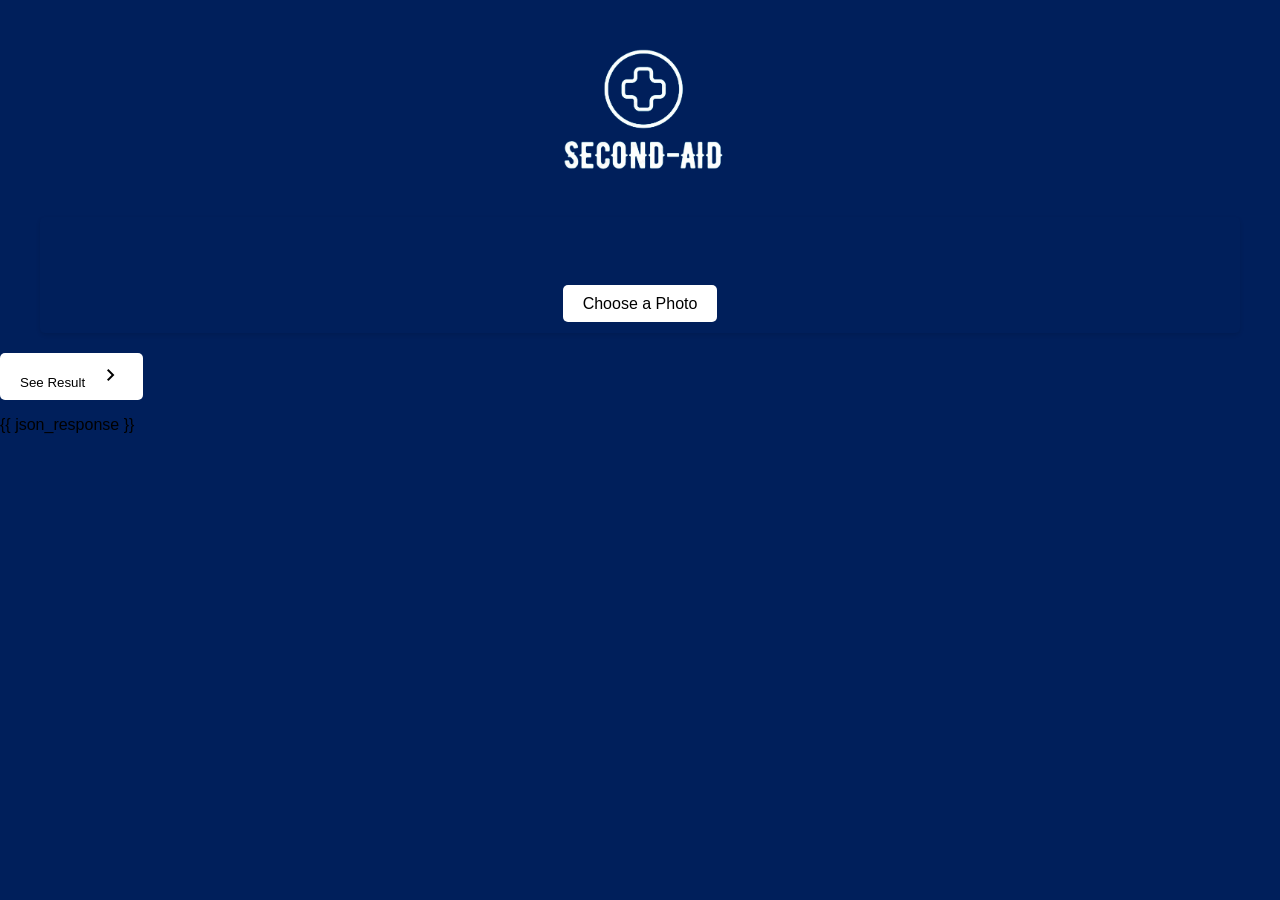
==== templates/detect.html @ 4312d120 "Add files via upload" ====
<!DOCTYPE html>
<html lang="en">

<head>
  <meta charset="UTF-8">
  <link rel="shortcut icon" href="../static/images/logo.png" type="image/x-icon">
  <meta name="viewport" content="width=device-width, initial-scale=1.0">
  <title>Second-Aid | Predection</title>
  <link rel="stylesheet"
    href="https://fonts.googleapis.com/css2?family=Material+Symbols+Outlined:opsz,wght,FILL,GRAD@48,400,0,0" />
  <link rel="stylesheet" href="https://cdnjs.cloudflare.com/ajax/libs/font-awesome/6.4.0/css/all.min.css">

  <!-- Add your custom styles here -->
  <style>
    /* Global Styles */
    body {
      font-family: Arial, sans-serif;
      margin: 0;
      padding: 0;
      /* background-color: #BEE3F8; */
      background-color: #001f5b;
    }

    .center {
      text-align: center;
      margin: 20px;
    }

    /* Header Styles */
    .center a img {
      max-width: 200px;
    }

    /* Container Styles */
    .container {
      background-color: transparent;
      border-radius: 5px;
      box-shadow: 0 2px 4px rgba(0, 0, 0, 0.1);
      padding: 20px;
      margin: 20px;
    }

    .image-container {
      text-align: center;
      margin-top: 20px;
    }

    .image-container img {
      max-width: 100%;
      height: auto;
    }

    /* Form Styles */
    form {
      text-align: center;
      margin-top: 20px;
    }

    #upload {
      display: none;
    }

    label[for="upload"] {
      background-color: #fff;
      color: #000;
      padding: 10px 20px;
      border-radius: 5px;
      cursor: pointer;
    }

    /* Spinner Styles */
    .spinner {
      text-align: center;
      margin-top: 20px;
    }

    .spinner p {
      font-weight: bold;
    }

    /* Button Styles */
    .resultButton {
      background-color: #fff;
      color: #000;
      padding: 10px 20px;
      border: none;
      border-radius: 5px;
      cursor: pointer;
    }

    .resultButton span {
      margin-left: 10px;
    }

    /* Result Styles */
    #result-container {
      text-align: center;
      margin-top: 20px;
      font-weight: bold;
    }

    /* Error Styles */
    #error-container {
      text-align: center;
      margin-top: 20px;
      color: #ff0000;
    }
  </style>

  <!-- Flowbite Link -->
  <link href="https://cdnjs.cloudflare.com/ajax/libs/flowbite/1.8.1/flowbite.min.css" rel="stylesheet" />

</head>

<body>
  <div class="center">
    <a href="/">
      <img src="/static/images/logo.png" class="img">
    </a>
    <div class="container">
      <figure class="image-container">
        <img id="chosen-image" src="">
      </figure>
      <form id="uploadForm" enctype="multipart/form-data">
        <input type="file" name="file" id="upload" accept="image/*">
        <label for="upload">Choose a Photo</label>
      </form>
    </div>

    <div role="status" id="loading-spinner" class="spinner">
      <svg aria-hidden="true" class="w-8 h-8 mr-2 text-gray-200 animate-spin dark:text-gray-600 fill-blue-600"
        viewBox="0 0 100 101" fill="none" xmlns="http://www.w3.org/2000/svg">
        <path
          d="M100 50.5908C100 78.2051 77.6142 100.591 50 100.591C22.3858 100.591 0 78.2051 0 50.5908C0 22.9766 22.3858 0.59082 50 0.59082C77.6142 0.59082 100 22.9766 100 50.5908ZM9.08144 50.5908C9.08144 73.1895 27.4013 91.5094 50 91.5094C72.5987 91.5094 90.9186 73.1895 90.9186 50.5908C90.9186 27.9921 72.5987 9.67226 50 9.67226C27.4013 9.67226 9.08144 27.9921 9.08144 50.5908Z"
          fill="currentColor" />
        <path
          d="M93.9676 39.0409C96.393 38.4038 97.8624 35.9116 97.0079 33.5539C95.2932 28.8227 92.871 24.3692 89.8167 20.348C85.8452 15.1192 80.8826 10.7238 75.2124 7.41289C69.5422 4.10194 63.2754 1.94025 56.7698 1.05124C51.7666 0.367541 46.6976 0.446843 41.7345 1.27873C39.2613 1.69328 37.813 4.19778 38.4501 6.62326C39.0873 9.04874 41.5694 10.4717 44.0505 10.1071C47.8511 9.54855 51.7191 9.52689 55.5402 10.0491C60.8642 10.7766 65.9928 12.5457 70.6331 15.2552C75.2735 17.9648 79.3347 21.5619 82.5849 25.841C84.9175 28.9121 86.7997 32.2913 88.1811 35.8758C89.083 38.2158 91.5421 39.6781 93.9676 39.0409Z"
          fill="currentFill" />
      </svg>
      <p>Processing....</p>
    </div>

    <!-- Add a container for the result -->
    <div id="result-container"></div>

    <!-- Add a container for the error message -->
    <div id="error-container"></div>
  </div>
  <button id="results" onclick="detectFunction()" class="resultButton">See Result
    <span class="material-symbols-outlined">
      chevron_right
    </span>
  </button>

  <div>
    <p>{{ json_response }}</p>
  </div>

  <script src="/static/js/detect.js"></script>
  <script>
    window.embeddedChatbotConfig = {
    chatbotId: "5TjrjRHlkOQAKbrxxremK",
    domain: "www.chatbase.co"
    }
  </script>
  <script
    src="https://www.chatbase.co/embed.min.js"
    chatbotId="5TjrjRHlkOQAKbrxxremK"
    domain="www.chatbase.co"
    defer>
  </script>
  <script src="https://cdnjs.cloudflare.com/ajax/libs/flowbite/1.8.1/flowbite.min.js"></script>

</body>

</html>
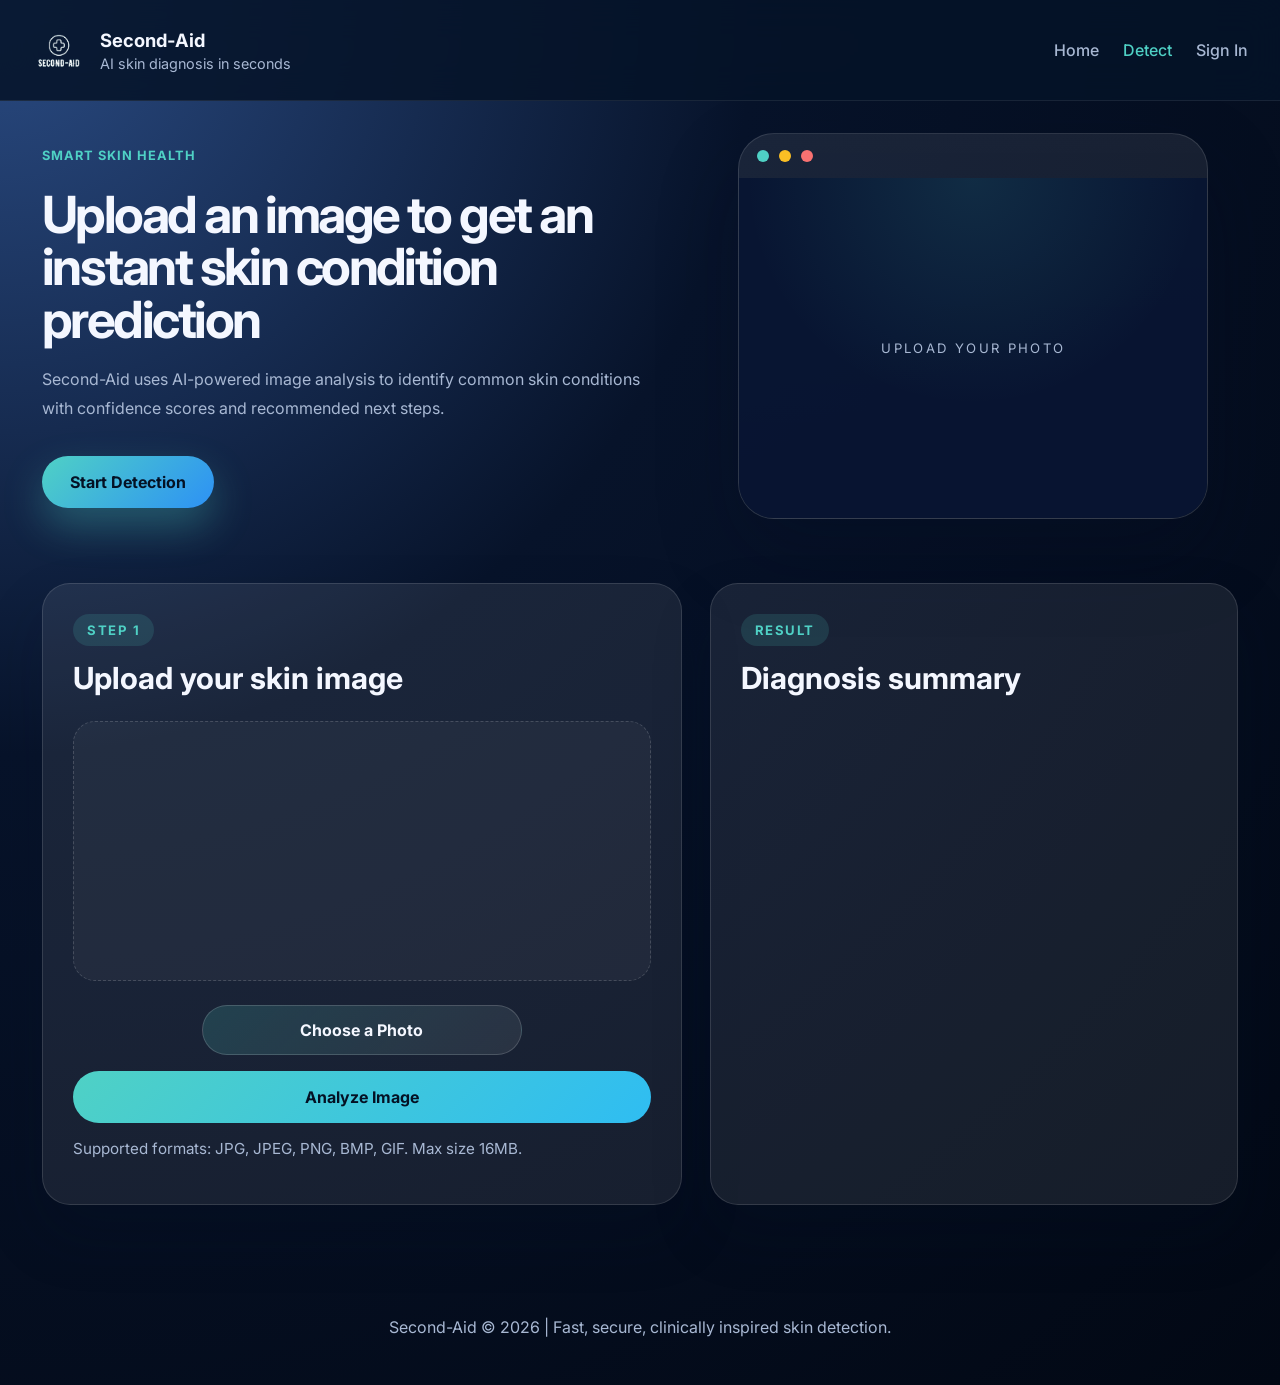
==== commit 38e10c8c: "initial commit" ====
--- a/templates/detect.html
+++ b/templates/detect.html
@@ -3,174 +3,262 @@
 
 <head>
   <meta charset="UTF-8">
-  <link rel="shortcut icon" href="../static/images/logo.png" type="image/x-icon">
+  <link rel="shortcut icon" href="/static/images/logo.png" type="image/x-icon">
   <meta name="viewport" content="width=device-width, initial-scale=1.0">
-  <title>Second-Aid | Predection</title>
-  <link rel="stylesheet"
-    href="https://fonts.googleapis.com/css2?family=Material+Symbols+Outlined:opsz,wght,FILL,GRAD@48,400,0,0" />
-  <link rel="stylesheet" href="https://cdnjs.cloudflare.com/ajax/libs/font-awesome/6.4.0/css/all.min.css">
-
-  <!-- Add your custom styles here -->
-  <style>
-    /* Global Styles */
-    body {
-      font-family: Arial, sans-serif;
-      margin: 0;
-      padding: 0;
-      /* background-color: #BEE3F8; */
-      background-color: #001f5b;
+  <title>Second-Aid | Skin Detection</title>
+  <link rel="preconnect" href="https://fonts.googleapis.com">
+  <link rel="preconnect" href="https://fonts.gstatic.com" crossorigin>
+  <link href="https://fonts.googleapis.com/css2?family=Inter:wght@400;500;600;700&display=swap" rel="stylesheet">
+  <link rel="stylesheet" href="/static/css/detect.css?v=2">
+</head>
+
+<body>
+  <header class="site-header">
+    <div class="brand">
+      <a href="/">
+        <img src="/static/images/logo.png" alt="Second-Aid logo" class="brand-logo">
+      </a>
+      <div>
+        <span class="brand-name">Second-Aid</span>
+        <p class="brand-tag">AI skin diagnosis in seconds</p>
+      </div>
+    </div>
+    <nav class="site-nav">
+      <a href="/">Home</a>
+      <a href="/detect" class="active">Detect</a>
+      <a href="/signin">Sign In</a>
+    </nav>
+  </header>
+
+  <main class="page-shell">
+    <section class="hero-panel">
+      <div class="hero-copy">
+        <span class="eyebrow">Smart Skin Health</span>
+        <h1>Upload an image to get an instant skin condition prediction</h1>
+        <p>Second-Aid uses AI-powered image analysis to identify common skin conditions with confidence scores and recommended next steps.</p>
+        <a href="#scanner" class="primary-btn">Start Detection</a>
+      </div>
+      <div class="hero-visual">
+        <div class="visual-card">
+          <div class="visual-card-top">
+            <span class="dot dot--green"></span>
+            <span class="dot dot--yellow"></span>
+            <span class="dot dot--red"></span>
+          </div>
+          <div class="visual-image-wrap">
+            <img id="chosen-image" src="" alt="Selected skin upload preview">
+            <div id="hero-placeholder" class="visual-image-placeholder">Upload your photo</div>
+          </div>
+        </div>
+      </div>
+    </section>
+
+    <section id="scanner" class="scanner-section">
+      <div class="scanner-grid">
+        <div class="upload-card">
+          <div class="card-header">
+            <span class="section-label">Step 1</span>
+            <h2>Upload your skin image</h2>
+          </div>
+          <div class="upload-body">
+            <div class="upload-preview">
+              <img id="chosen-image-preview" src="" alt="Selected image preview">
+              <div id="preview-caption" class="preview-caption">Selected image preview</div>
+            </div>
+            <form id="uploadForm" enctype="multipart/form-data" class="upload-form">
+              <input type="file" name="file" id="upload" accept="image/*">
+              <label for="upload" class="upload-button">Choose a Photo</label>
+            </form>
+          </div>
+          <button id="results" type="button" onclick="detectFunction()" class="submit-button">Analyze Image</button>
+          <p class="small-note">Supported formats: JPG, JPEG, PNG, BMP, GIF. Max size 16MB.</p>
+        </div>
+
+        <div class="result-card">
+          <div class="card-header">
+            <span class="section-label">Result</span>
+            <h2>Diagnosis summary</h2>
+          </div>
+          <div id="loading-spinner" class="loading-panel" role="status">
+            <div class="spinner"></div>
+            <p>Analyzing image…</p>
+          </div>
+          <div id="result-container" class="result-panel"></div>
+          <div id="error-container" class="error-panel"></div>
+        </div>
+      </div>
+    </section>
+  </main>
+
+  <footer class="page-footer">
+    <p>Second-Aid © 2026 | Fast, secure, clinically inspired skin detection.</p>
+  </footer>
+
+  <script>
+const uploadButton = document.getElementById('upload');
+const chosenImagePreview = document.getElementById('chosen-image-preview');
+const heroImage = document.getElementById('chosen-image');
+const heroPlaceholder = document.getElementById('hero-placeholder');
+const previewCaption = document.getElementById('preview-caption');
+const resultContainer = document.getElementById('result-container');
+const errorContainer = document.getElementById('error-container');
+const loadingPanel = document.getElementById('loading-spinner');
+
+console.log('Script loaded. Elements:', {
+  uploadButton: !!uploadButton,
+  chosenImagePreview: !!chosenImagePreview,
+  heroImage: !!heroImage,
+  heroPlaceholder: !!heroPlaceholder,
+  previewCaption: !!previewCaption,
+  resultContainer: !!resultContainer,
+  errorContainer: !!errorContainer,
+  loadingPanel: !!loadingPanel
+});
+
+function resetPanels() {
+  if (resultContainer) {
+    resultContainer.innerHTML = '';
+    resultContainer.classList.remove('active');
+  }
+  if (errorContainer) {
+    errorContainer.innerHTML = '';
+    errorContainer.classList.remove('active');
+  }
+  if (loadingPanel) {
+    loadingPanel.classList.remove('active');
+  }
+}
+
+function resetPreview() {
+  if (heroImage) heroImage.style.display = 'none';
+  if (chosenImagePreview) chosenImagePreview.style.display = 'none';
+  if (heroPlaceholder) heroPlaceholder.style.display = 'flex';
+  if (previewCaption) previewCaption.style.display = 'none';
+}
+
+document.addEventListener('DOMContentLoaded', () => {
+  console.log('DOM Content Loaded');
+  resetPreview();
+  resetPanels();
+});
+
+if (uploadButton) {
+  uploadButton.addEventListener('change', () => {
+    const file = uploadButton.files[0];
+    if (!file) {
+      resetPreview();
+      return;
     }
 
-    .center {
-      text-align: center;
-      margin: 20px;
+    const reader = new FileReader();
+    reader.readAsDataURL(file);
+    reader.onload = () => {
+      if (chosenImagePreview) chosenImagePreview.src = reader.result;
+      if (heroImage) heroImage.src = reader.result;
+      if (chosenImagePreview) chosenImagePreview.style.display = 'block';
+      if (heroImage) heroImage.style.display = 'block';
+      if (heroPlaceholder) heroPlaceholder.style.display = 'none';
+      if (previewCaption) previewCaption.style.display = 'block';
+    };
+  });
+}
+
+function showLoadingSpinner() {
+  if (loadingPanel) loadingPanel.classList.add('active');
+}
+
+function hideLoadingSpinner() {
+  if (loadingPanel) loadingPanel.classList.remove('active');
+}
+
+function displayResponse(response) {
+  resetPanels();
+  if (!resultContainer) return;
+  resultContainer.classList.add('active');
+
+  const diseaseBlock = document.createElement('div');
+  diseaseBlock.className = 'result-item';
+  diseaseBlock.innerHTML = `<strong>Disease</strong><span>${response.disease}</span>`;
+
+  const accuracyBlock = document.createElement('div');
+  accuracyBlock.className = 'result-item';
+  accuracyBlock.innerHTML = `<strong>Confidence</strong><span>${response.accuracy}%</span>`;
+
+  const medicineBlock = document.createElement('div');
+  medicineBlock.className = 'result-item';
+  medicineBlock.innerHTML = `<strong>Recommended action</strong><span>${response.medicine}</span>`;
+
+  const detectedBlock = document.createElement('div');
+  detectedBlock.className = 'result-item';
+  detectedBlock.innerHTML = `<strong>Detected</strong><span>${response.detected ? 'Yes' : 'No'}</span>`;
+
+  resultContainer.appendChild(diseaseBlock);
+  resultContainer.appendChild(accuracyBlock);
+  resultContainer.appendChild(medicineBlock);
+  resultContainer.appendChild(detectedBlock);
+}
+
+function displayError(message) {
+  resetPanels();
+  if (!errorContainer) return;
+  errorContainer.classList.add('active');
+  errorContainer.textContent = message;
+}
+
+function detectFunction() {
+  const fileInput = document.getElementById('upload');
+  if (!fileInput || !fileInput.files || fileInput.files.length === 0) {
+    displayError('Please choose an image before clicking Analyze Image.');
+    return;
+  }
+
+  console.log('Starting detection with file:', fileInput.files[0].name, 'Size:', fileInput.files[0].size);
+  resetPanels();
+  showLoadingSpinner();
+
+  const formData = new FormData();
+  formData.append('file', fileInput.files[0]);
+
+  const xhr = new XMLHttpRequest();
+  xhr.open('POST', '/detect', true);
+  
+  xhr.timeout = 60000;
+  
+  xhr.onload = function () {
+    console.log('Response received. Status:', xhr.status);
+    hideLoadingSpinner();
+    if (xhr.status === 200) {
+      const response = JSON.parse(xhr.responseText);
+      console.log('Parsed response:', response);
+      displayResponse(response);
+    } else {
+      console.error('Error response:', xhr.responseText);
+      let response = {};
+      try {
+        response = JSON.parse(xhr.responseText);
+      } catch (err) {
+        response.message = 'Unable to analyze the image. Please try again.';
+      }
+      displayError(response.message ? 'Error: ' + response.message : 'Unable to analyze the image.');
     }
-
-    /* Header Styles */
-    .center a img {
-      max-width: 200px;
-    }
-
-    /* Container Styles */
-    .container {
-      background-color: transparent;
-      border-radius: 5px;
-      box-shadow: 0 2px 4px rgba(0, 0, 0, 0.1);
-      padding: 20px;
-      margin: 20px;
-    }
-
-    .image-container {
-      text-align: center;
-      margin-top: 20px;
-    }
-
-    .image-container img {
-      max-width: 100%;
-      height: auto;
-    }
-
-    /* Form Styles */
-    form {
-      text-align: center;
-      margin-top: 20px;
-    }
-
-    #upload {
-      display: none;
-    }
-
-    label[for="upload"] {
-      background-color: #fff;
-      color: #000;
-      padding: 10px 20px;
-      border-radius: 5px;
-      cursor: pointer;
-    }
-
-    /* Spinner Styles */
-    .spinner {
-      text-align: center;
-      margin-top: 20px;
-    }
-
-    .spinner p {
-      font-weight: bold;
-    }
-
-    /* Button Styles */
-    .resultButton {
-      background-color: #fff;
-      color: #000;
-      padding: 10px 20px;
-      border: none;
-      border-radius: 5px;
-      cursor: pointer;
-    }
-
-    .resultButton span {
-      margin-left: 10px;
-    }
-
-    /* Result Styles */
-    #result-container {
-      text-align: center;
-      margin-top: 20px;
-      font-weight: bold;
-    }
-
-    /* Error Styles */
-    #error-container {
-      text-align: center;
-      margin-top: 20px;
-      color: #ff0000;
-    }
-  </style>
-
-  <!-- Flowbite Link -->
-  <link href="https://cdnjs.cloudflare.com/ajax/libs/flowbite/1.8.1/flowbite.min.css" rel="stylesheet" />
-
-</head>
-
-<body>
-  <div class="center">
-    <a href="/">
-      <img src="/static/images/logo.png" class="img">
-    </a>
-    <div class="container">
-      <figure class="image-container">
-        <img id="chosen-image" src="">
-      </figure>
-      <form id="uploadForm" enctype="multipart/form-data">
-        <input type="file" name="file" id="upload" accept="image/*">
-        <label for="upload">Choose a Photo</label>
-      </form>
-    </div>
-
-    <div role="status" id="loading-spinner" class="spinner">
-      <svg aria-hidden="true" class="w-8 h-8 mr-2 text-gray-200 animate-spin dark:text-gray-600 fill-blue-600"
-        viewBox="0 0 100 101" fill="none" xmlns="http://www.w3.org/2000/svg">
-        <path
-          d="M100 50.5908C100 78.2051 77.6142 100.591 50 100.591C22.3858 100.591 0 78.2051 0 50.5908C0 22.9766 22.3858 0.59082 50 0.59082C77.6142 0.59082 100 22.9766 100 50.5908ZM9.08144 50.5908C9.08144 73.1895 27.4013 91.5094 50 91.5094C72.5987 91.5094 90.9186 73.1895 90.9186 50.5908C90.9186 27.9921 72.5987 9.67226 50 9.67226C27.4013 9.67226 9.08144 27.9921 9.08144 50.5908Z"
-          fill="currentColor" />
-        <path
-          d="M93.9676 39.0409C96.393 38.4038 97.8624 35.9116 97.0079 33.5539C95.2932 28.8227 92.871 24.3692 89.8167 20.348C85.8452 15.1192 80.8826 10.7238 75.2124 7.41289C69.5422 4.10194 63.2754 1.94025 56.7698 1.05124C51.7666 0.367541 46.6976 0.446843 41.7345 1.27873C39.2613 1.69328 37.813 4.19778 38.4501 6.62326C39.0873 9.04874 41.5694 10.4717 44.0505 10.1071C47.8511 9.54855 51.7191 9.52689 55.5402 10.0491C60.8642 10.7766 65.9928 12.5457 70.6331 15.2552C75.2735 17.9648 79.3347 21.5619 82.5849 25.841C84.9175 28.9121 86.7997 32.2913 88.1811 35.8758C89.083 38.2158 91.5421 39.6781 93.9676 39.0409Z"
-          fill="currentFill" />
-      </svg>
-      <p>Processing....</p>
-    </div>
-
-    <!-- Add a container for the result -->
-    <div id="result-container"></div>
-
-    <!-- Add a container for the error message -->
-    <div id="error-container"></div>
-  </div>
-  <button id="results" onclick="detectFunction()" class="resultButton">See Result
-    <span class="material-symbols-outlined">
-      chevron_right
-    </span>
-  </button>
-
-  <div>
-    <p>{{ json_response }}</p>
-  </div>
-
-  <script src="/static/js/detect.js"></script>
-  <script>
-    window.embeddedChatbotConfig = {
-    chatbotId: "5TjrjRHlkOQAKbrxxremK",
-    domain: "www.chatbase.co"
-    }
+  };
+  
+  xhr.onerror = function () {
+    console.error('Network error occurred');
+    hideLoadingSpinner();
+    displayError('A network error occurred. Please try again.');
+  };
+  
+  xhr.ontimeout = function () {
+    console.error('Request timeout after 60 seconds');
+    hideLoadingSpinner();
+    displayError('Request timed out. The server took too long to respond. Please try again.');
+  };
+  
+  console.log('Sending FormData with file to /detect endpoint');
+  xhr.send(formData);
+}
   </script>
-  <script
-    src="https://www.chatbase.co/embed.min.js"
-    chatbotId="5TjrjRHlkOQAKbrxxremK"
-    domain="www.chatbase.co"
-    defer>
-  </script>
-  <script src="https://cdnjs.cloudflare.com/ajax/libs/flowbite/1.8.1/flowbite.min.js"></script>
-
 </body>
 
 </html>
--- a/static/css/detect.css
+++ b/static/css/detect.css
@@ -0,0 +1,479 @@
+
+:root {
+  color-scheme: dark;
+  --bg: #07132a;
+  --surface: rgba(255, 255, 255, 0.08);
+  --surface-strong: rgba(255, 255, 255, 0.13);
+  --border: rgba(255, 255, 255, 0.12);
+  --accent: #4fd1c5;
+  --accent-soft: rgba(79, 209, 197, 0.18);
+  --text: #f4f7ff;
+  --text-muted: #a8b8d3;
+  --shadow: 0 35px 80px rgba(2, 13, 37, 0.25);
+}
+
+* {
+  box-sizing: border-box;
+}
+
+body {
+  margin: 0;
+  min-height: 100vh;
+  font-family: 'Inter', sans-serif;
+  background: radial-gradient(circle at top left, #2a4b83 0%, #07132a 40%, #020814 100%);
+  color: var(--text);
+}
+
+img {
+  display: block;
+  max-width: 100%;
+}
+
+#chosen-image,
+#chosen-image-preview {
+  display: none;
+  max-height: 100%;
+}
+
+a {
+  color: inherit;
+  text-decoration: none;
+}
+
+button {
+  font: inherit;
+}
+
+.site-header {
+  width: 100%;
+  padding: 24px 32px;
+  display: flex;
+  justify-content: space-between;
+  align-items: center;
+  gap: 24px;
+  position: sticky;
+  top: 0;
+  z-index: 10;
+  background: rgba(5, 19, 40, 0.86);
+  backdrop-filter: blur(18px);
+  border-bottom: 1px solid rgba(255, 255, 255, 0.08);
+}
+
+.brand {
+  display: flex;
+  align-items: center;
+  gap: 16px;
+}
+
+.brand-logo {
+  width: 52px;
+  height: 52px;
+  border-radius: 14px;
+  object-fit: contain;
+}
+
+.brand-name {
+  display: block;
+  font-size: 1.15rem;
+  font-weight: 700;
+}
+
+.brand-tag {
+  margin: 4px 0 0;
+  font-size: 0.9rem;
+  color: var(--text-muted);
+}
+
+.site-nav {
+  display: flex;
+  align-items: center;
+  gap: 24px;
+  flex-wrap: wrap;
+}
+
+.site-nav a {
+  color: var(--text-muted);
+  font-weight: 500;
+  transition: color 0.2s ease;
+}
+
+.site-nav a:hover,
+.site-nav a.active {
+  color: var(--accent);
+}
+
+.page-shell {
+  padding: 32px;
+  max-width: 1260px;
+  margin: 0 auto;
+}
+
+.hero-panel {
+  display: grid;
+  grid-template-columns: minmax(0, 1.2fr) minmax(0, 1fr);
+  gap: 32px;
+  align-items: center;
+  margin-bottom: 40px;
+}
+
+@media (max-width: 900px) {
+  .hero-panel {
+    grid-template-columns: 1fr;
+  }
+}
+
+.hero-copy {
+  max-width: 620px;
+}
+
+.eyebrow {
+  display: inline-flex;
+  align-items: center;
+  gap: 10px;
+  color: var(--accent);
+  font-weight: 700;
+  letter-spacing: 0.08em;
+  text-transform: uppercase;
+  font-size: 0.8rem;
+}
+
+.hero-copy h1 {
+  margin: 24px 0 20px;
+  font-size: clamp(2.7rem, 4vw, 4.5rem);
+  line-height: 1.02;
+  letter-spacing: -0.05em;
+}
+
+.hero-copy p {
+  margin: 0;
+  color: var(--text-muted);
+  font-size: 1rem;
+  line-height: 1.85;
+}
+
+.primary-btn {
+  display: inline-flex;
+  align-items: center;
+  justify-content: center;
+  margin-top: 32px;
+  background: linear-gradient(135deg, var(--accent), #2d91f5);
+  color: #041124;
+  padding: 16px 28px;
+  border-radius: 999px;
+  border: none;
+  font-weight: 700;
+  box-shadow: 0 18px 40px rgba(79, 209, 197, 0.32);
+  transition: transform 0.2s ease, box-shadow 0.2s ease;
+}
+
+.primary-btn:hover {
+  transform: translateY(-2px);
+  box-shadow: 0 24px 48px rgba(79, 209, 197, 0.35);
+}
+
+.hero-visual {
+  display: flex;
+  justify-content: center;
+}
+
+.visual-card {
+  width: min(100%, 470px);
+  border-radius: 36px;
+  background: linear-gradient(180deg, rgba(255,255,255,0.08), rgba(255,255,255,0.04));
+  border: 1px solid rgba(255,255,255,0.12);
+  box-shadow: var(--shadow);
+  overflow: hidden;
+}
+
+.visual-card-top {
+  padding: 16px 18px;
+  display: flex;
+  gap: 10px;
+  align-items: center;
+}
+
+.dot {
+  width: 12px;
+  height: 12px;
+  border-radius: 999px;
+  display: inline-block;
+}
+
+.dot--green { background: #4fd1c5; }
+.dot--yellow { background: #fbbf24; }
+.dot--red { background: #f87171; }
+
+.visual-image-wrap {
+  position: relative;
+  min-height: 340px;
+  display: grid;
+  place-items: center;
+  background: radial-gradient(circle at top, rgba(79,209,197,0.12), transparent 55%), rgba(8, 21, 50, 0.95);
+}
+
+.visual-image-wrap img {
+  width: 100%;
+  height: 100%;
+  object-fit: cover;
+  min-height: 340px;
+  opacity: 0.95;
+}
+
+.visual-image-placeholder {
+  position: absolute;
+  color: var(--text-muted);
+  text-transform: uppercase;
+  letter-spacing: 0.18em;
+  font-size: 0.82rem;
+}
+
+.scanner-section {
+  padding: 24px 0 48px;
+}
+
+.scanner-grid {
+  display: grid;
+  grid-template-columns: 1.15fr 0.95fr;
+  gap: 28px;
+}
+
+@media (max-width: 900px) {
+  .scanner-grid {
+    grid-template-columns: 1fr;
+  }
+}
+
+.upload-card,
+.result-card {
+  background: rgba(255,255,255,0.08);
+  border: 1px solid rgba(255,255,255,0.12);
+  border-radius: 28px;
+  padding: 30px;
+  box-shadow: 0 30px 60px rgba(6, 19, 38, 0.18);
+}
+
+.card-header {
+  margin-bottom: 26px;
+}
+
+.section-label {
+  display: inline-flex;
+  align-items: center;
+  padding: 8px 14px;
+  border-radius: 999px;
+  background: rgba(79,209,197,0.14);
+  color: var(--accent);
+  font-size: 0.82rem;
+  letter-spacing: 0.12em;
+  text-transform: uppercase;
+  font-weight: 700;
+}
+
+.upload-card h2,
+.result-card h2 {
+  margin: 16px 0 0;
+  font-size: 1.9rem;
+  line-height: 1.1;
+}
+
+.upload-body {
+  display: grid;
+  gap: 24px;
+}
+
+.upload-preview {
+  border-radius: 22px;
+  border: 1px dashed rgba(255,255,255,0.16);
+  background: rgba(255,255,255,0.04);
+  min-height: 260px;
+  display: grid;
+  place-items: center;
+  padding: 24px;
+  position: relative;
+}
+
+.upload-preview img {
+  max-height: 100%;
+  max-width: 100%;
+  border-radius: 18px;
+  object-fit: contain;
+}
+
+.preview-caption {
+  display: none;
+  margin-top: 16px;
+  color: var(--text-muted);
+  font-size: 0.95rem;
+}
+
+.upload-form {
+  display: flex;
+  justify-content: center;
+}
+
+input[type="file"] {
+  display: none;
+}
+
+.upload-button {
+  display: inline-flex;
+  align-items: center;
+  justify-content: center;
+  width: 100%;
+  max-width: 320px;
+  padding: 14px 22px;
+  border-radius: 999px;
+  border: 1px solid rgba(255,255,255,0.16);
+  background: linear-gradient(135deg, rgba(79, 209, 197, 0.18), rgba(255,255,255,0.08));
+  color: var(--text);
+  font-weight: 700;
+  transition: transform 0.2s ease, background 0.2s ease;
+  cursor: pointer;
+}
+
+.upload-button:hover {
+  transform: translateY(-2px);
+  background: linear-gradient(135deg, rgba(79, 209, 197, 0.28), rgba(255,255,255,0.14));
+}
+
+.submit-button {
+  width: 100%;
+  margin-top: 16px;
+  padding: 16px 20px;
+  border-radius: 999px;
+  border: none;
+  background: linear-gradient(135deg, #4fd1c5, #2fbdf2);
+  color: #041124;
+  font-size: 1rem;
+  font-weight: 700;
+  cursor: pointer;
+  transition: transform 0.2s ease, box-shadow 0.2s ease;
+}
+
+.submit-button:hover {
+  transform: translateY(-2px);
+  box-shadow: 0 18px 32px rgba(79, 209, 197, 0.25);
+}
+
+.small-note {
+  margin-top: 16px;
+  color: var(--text-muted);
+  font-size: 0.95rem;
+}
+
+.loading-panel {
+  display: none;
+  gap: 14px;
+  align-items: center;
+  justify-content: center;
+  min-height: 150px;
+  flex-direction: column;
+  color: var(--text-muted);
+}
+
+.loading-panel.active {
+  display: flex;
+}
+
+.spinner {
+  width: 60px;
+  height: 60px;
+  border-radius: 50%;
+  border: 6px solid rgba(255,255,255,0.15);
+  border-top-color: var(--accent);
+  animation: spin 1s linear infinite;
+}
+
+@keyframes spin {
+  to {
+    transform: rotate(360deg);
+  }
+}
+
+.result-panel {
+  display: none;
+  gap: 22px;
+  min-height: 170px;
+}
+
+.result-panel.active {
+  display: grid;
+}
+
+.result-card .result-item {
+  display: grid;
+  gap: 12px;
+  padding: 20px;
+  border-radius: 22px;
+  background: rgba(255,255,255,0.06);
+  border: 1px solid rgba(255,255,255,0.1);
+}
+
+.result-card .result-item strong {
+  display: block;
+  font-size: 0.98rem;
+  color: var(--text-muted);
+}
+
+.result-card .result-item span {
+  display: block;
+  font-size: 1.15rem;
+  font-weight: 700;
+  color: var(--text);
+}
+
+.error-panel {
+  display: none;
+  margin-top: 18px;
+  padding: 18px 20px;
+  border-radius: 18px;
+  background: rgba(248, 113, 113, 0.12);
+  color: #fecaca;
+  border: 1px solid rgba(248, 113, 113, 0.22);
+}
+
+.error-panel.active {
+  display: block;
+}
+
+.page-footer {
+  text-align: center;
+  color: var(--text-muted);
+  padding: 16px 0 32px;
+}
+
+@media (max-width: 720px) {
+  .site-header {
+    flex-direction: column;
+    align-items: flex-start;
+  }
+
+  .site-nav {
+    width: 100%;
+    justify-content: space-between;
+    padding-top: 12px;
+  }
+
+  .hero-copy h1 {
+    font-size: 2.6rem;
+  }
+
+  .hero-panel {
+    gap: 20px;
+  }
+}
+
+@media (max-width: 520px) {
+  .page-shell {
+    padding: 20px;
+  }
+
+  .upload-card,
+  .result-card {
+    padding: 22px;
+  }
+
+  .hero-copy h1 {
+    font-size: 2.2rem;
+  }
+}
